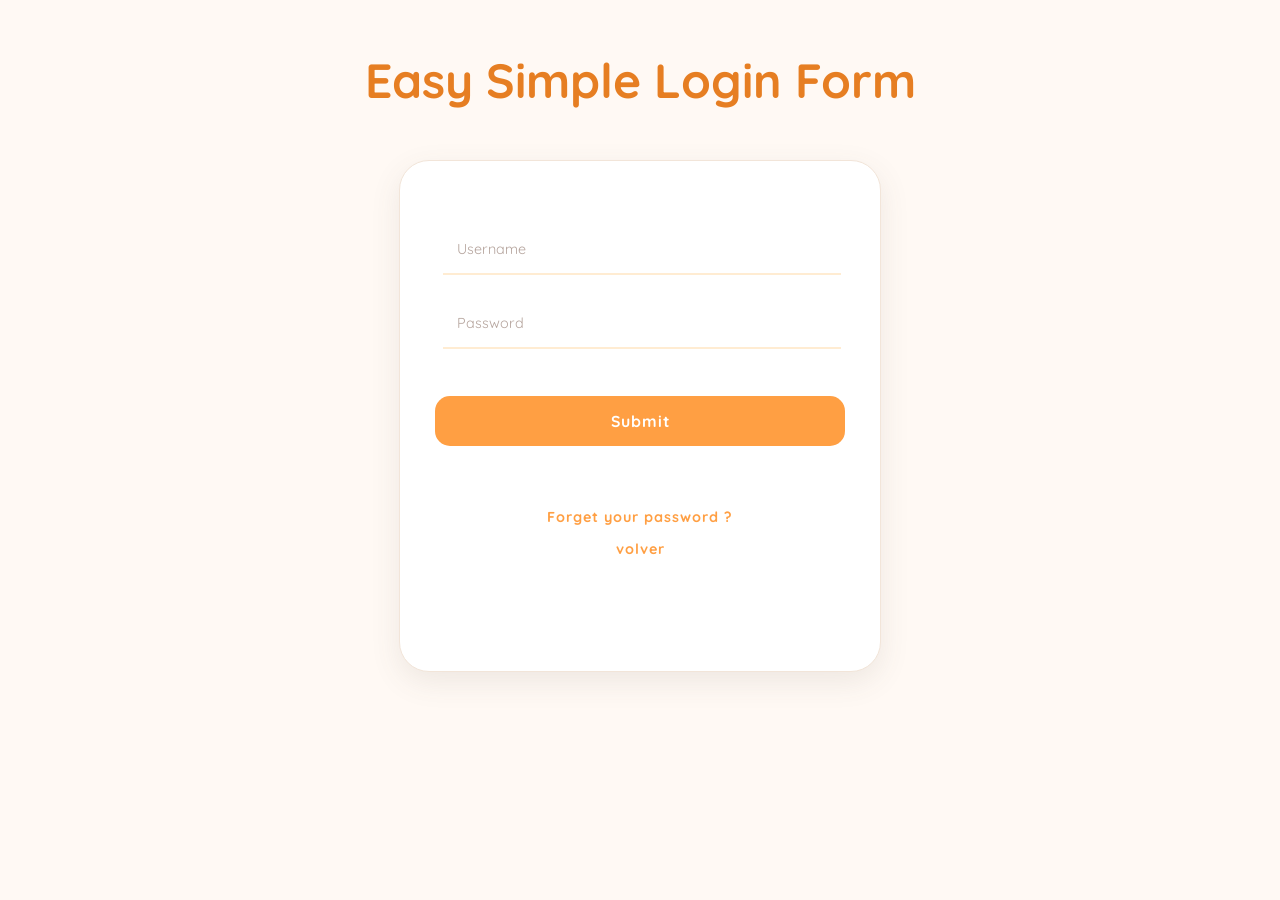
==== HTML/ingreso.html @ 41f81889 "Front V2.0.2" ====
<!DOCTYPE html>
<html lang="es">
<head>
<meta charset="utf-8">
<title></title>
<link rel="stylesheet" type="text/css" href="../CSS/estilos.formulario.css">
</head>
<body>
<!--Main-->
<div class="main">
<h1>Easy Simple Login Form</h1>
<div class="row">
<div class="form-p">
<form action="../SI/ADMIN/HTML/index-admin.html" method="post">
<input class="text" type="text" placeholder="Username" name="Username"

required>

<input class="text" type="password" placeholder="Password"

name="Password" required>

<input type="submit" value="Submit">
</form>
<p><a href="#">Forget your password ?</a></p>
<a href="../index.html">volver</a>
</div>
</div>
</div>
</body>
</html>
---- CSS/estilos.formulario.css ----
@import url('https://fonts.googleapis.com/css2?family=Quicksand:wght@400;700&display=swap');

body {
    /* Mantenemos Dancing Script si lo prefieres para títulos, 
       pero aplicamos la base de Feline Society */
    font-family: 'Quicksand', sans-serif;
    background-color: #fff9f4; 
    background-image: url('../img/CATBG.jpg');
    background-size: cover;
    background-attachment: fixed;
}

h1 {
    font-family: 'Quicksand', sans-serif;
    text-align: center;
    font-size: 3em;
    color: #e67e22; /* Naranja vibrante de Feline */
    font-weight: 700;
    margin-top: 50px;
}

.row {
    background-color: #ffffff; /* Fondo blanco sólido para el formulario */
    background-image: url('../PROYECTO_A/IMG/ICON.jpg'); /* Imagen de fondo sutil o logo */
    background-size: 50px;
    background-repeat: no-repeat;
    background-position: top right;
    width: 420px;
    height: auto; /* Auto para que no se corte el contenido */
    min-height: 450px;
    padding: 30px;
    margin: 50px auto;
    border-radius: 30px; /* Bordes redondeados como el contenedor principal */
    box-shadow: 0 10px 30px rgba(93, 74, 68, 0.1);
    border: 1px solid #f2e5d9;
}

.form-p {
    padding: 5px;
}

.text {
    display: block;
    width: 90%;
    border: none;
    border-bottom: solid 2px #ffecd2; /* Línea melocotón */
    padding: 1em;
    font-size: 1em;
    font-family: 'Quicksand', sans-serif;
    color: #5d4a44; /* Marrón oscuro suave */
    margin: 25px 0 0;
    margin-left: 8px;
    outline: none;
    background-color: transparent;
    transition: all 0.3s cubic-bezier(0.64, 0.09, 0.08, 1);
}

/* Efecto al hacer foco en el input */
.text:focus {
    border-bottom: solid 2px #ff9f43;
}

::-webkit-input-placeholder {
    color: #b5a49d; /* Grisáceo cálido */
    font-family: 'Quicksand', sans-serif;
}

input[type="submit"] {
    font-size: 1.1em;
    background-color: #ff9f43; /* Naranja botón principal */
    color: #fff;
    font-family: 'Quicksand', sans-serif;
    font-weight: 700;
    width: 100%;
    height: 50px;
    outline: none;
    border: none;
    border-radius: 15px; /* Botón redondeado */
    margin: 3em 0;
    transition: 0.5s all;
    text-align: center;
    letter-spacing: 1px;
    cursor: pointer;
}

input[type="submit"]:hover {
    background-color: #5d4a44; /* Cambia al marrón oscuro al pasar el mouse */
    transform: translateY(-5px); /* Salta un poquito hacia arriba */
}

.form-p {
    margin-top: 5px;
    font-size: 0.9em;
    color: #7a6a64;
    letter-spacing: 1px;
    text-align: center;
}

.form-p a {
    color: #ff9f43;
    font-weight: 700;
    text-decoration: none;
    transition: .5s all;
}

.form-p a:hover {
    color: #e67e22;
    text-decoration: underline;
}
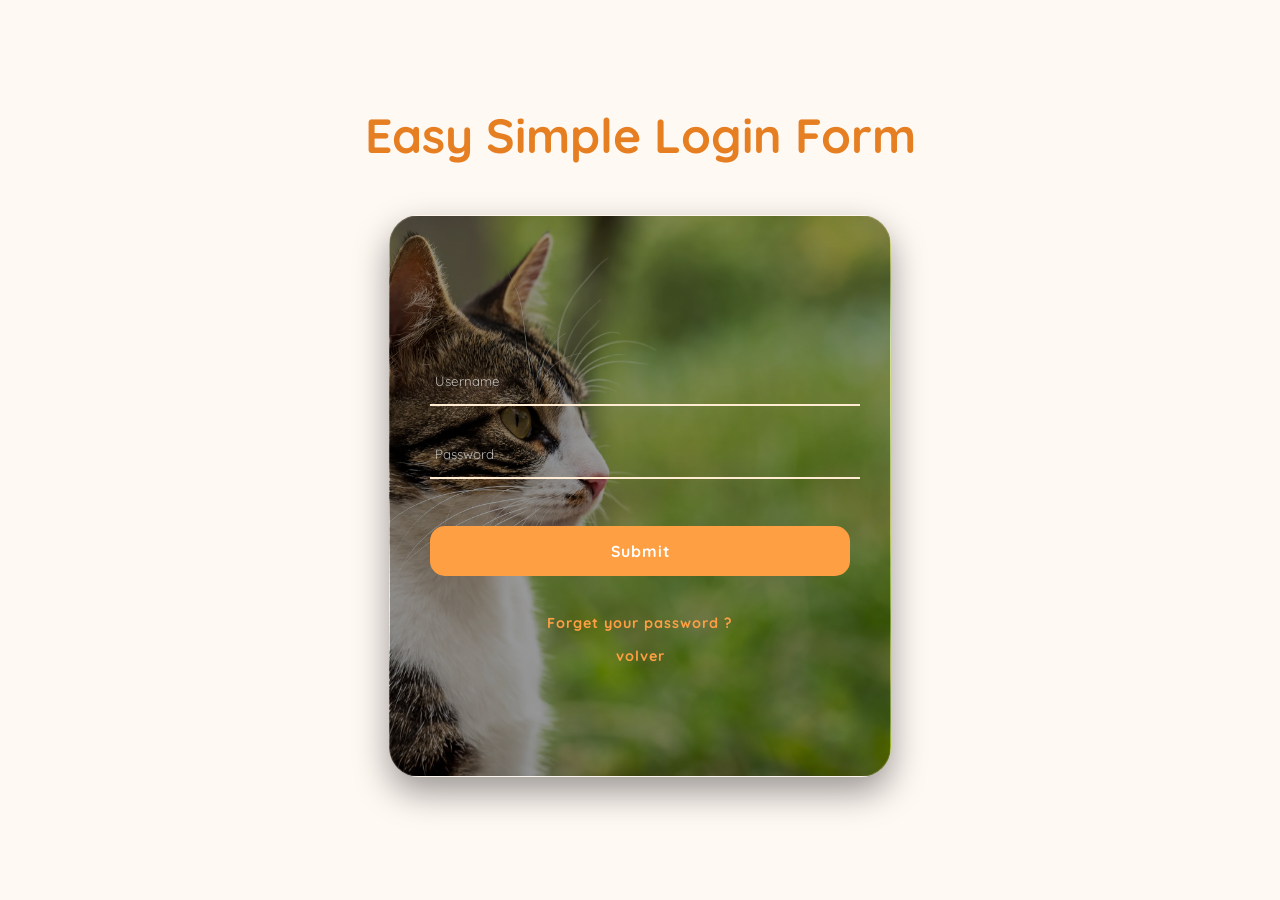
==== commit 20335041: "Front V2.5" ====
--- a/HTML/ingreso.html
+++ b/HTML/ingreso.html
@@ -1,31 +1,30 @@
 <!DOCTYPE html>
 <html lang="es">
+
 <head>
-<meta charset="utf-8">
-<title></title>
-<link rel="stylesheet" type="text/css" href="../CSS/estilos.formulario.css">
+    <meta charset="utf-8">
+    <title></title>
+    <link rel="stylesheet" type="text/css" href="../CSS/estilos.formulario.css">
 </head>
+
 <body>
-<!--Main-->
-<div class="main">
-<h1>Easy Simple Login Form</h1>
-<div class="row">
-<div class="form-p">
-<form action="../SI/ADMIN/HTML/index-admin.html" method="post">
-<input class="text" type="text" placeholder="Username" name="Username"
+    <!--Main-->
+    <div class="main">
+        <h1>Easy Simple Login Form</h1>
+        <div class="row">
+            <div class="form-p">
+                <form action="../SI/ADMIN/HTML/MOD_3/index-admin.html" method="get">
+                    <input class="text" type="text" placeholder="Username" name="Username" required>
 
-required>
+                    <input class="text" type="password" placeholder="Password" name="Password" required>
 
-<input class="text" type="password" placeholder="Password"
+                    <input type="submit" value="Submit">
+                </form>
+                <p><a href="#">Forget your password ?</a></p>
+                <a href="../index.html">volver</a>
+            </div>
+        </div>
+    </div>
+</body>
 
-name="Password" required>
-
-<input type="submit" value="Submit">
-</form>
-<p><a href="#">Forget your password ?</a></p>
-<a href="../index.html">volver</a>
-</div>
-</div>
-</div>
-</body>
 </html>
--- a/CSS/estilos.formulario.css
+++ b/CSS/estilos.formulario.css
@@ -1,73 +1,78 @@
 @import url('https://fonts.googleapis.com/css2?family=Quicksand:wght@400;700&display=swap');
 
+/* --- BASE --- */
 body {
-    /* Mantenemos Dancing Script si lo prefieres para títulos, 
-       pero aplicamos la base de Feline Society */
     font-family: 'Quicksand', sans-serif;
     background-color: #fff9f4; 
     background-image: url('../img/CATBG.jpg');
     background-size: cover;
     background-attachment: fixed;
+    margin: 0;
+    display: flex;
+    justify-content: center;
+    align-items: center;
+    min-height: 100vh;
 }
 
 h1 {
     font-family: 'Quicksand', sans-serif;
     text-align: center;
     font-size: 3em;
-    color: #e67e22; /* Naranja vibrante de Feline */
+    color: #e67e22; 
     font-weight: 700;
-    margin-top: 50px;
+    margin-bottom: 20px;
 }
 
 .row {
-    background-color: #ffffff; /* Fondo blanco sólido para el formulario */
-    background-image: url('../PROYECTO_A/IMG/ICON.jpg'); /* Imagen de fondo sutil o logo */
-    background-size: 50px;
+    background-image: linear-gradient(rgba(0, 0, 0, 0.4), rgba(0, 0, 0, 0.4)), 
+                      url('../IMG/BGINSIDECAT.jpg'); 
+    
+    background-size: cover;       /* Importante: estira la imagen */
+    background-position: center;  /* Centra la cara del gato */
     background-repeat: no-repeat;
-    background-position: top right;
+    
     width: 420px;
-    height: auto; /* Auto para que no se corte el contenido */
-    min-height: 450px;
-    padding: 30px;
+    min-height: 480px; /* Un poco más alto para que luzca la imagen */
+    padding: 40px;
     margin: 50px auto;
-    border-radius: 30px; /* Bordes redondeados como el contenedor principal */
-    box-shadow: 0 10px 30px rgba(93, 74, 68, 0.1);
-    border: 1px solid #f2e5d9;
+    border-radius: 30px; 
+    box-shadow: 0 15px 35px rgba(0, 0, 0, 0.4);
+    border: 1px solid rgba(255, 236, 210, 0.2);
+    
+    display: flex;
+    flex-direction: column;
+    justify-content: center;
 }
 
-.form-p {
-    padding: 5px;
+/* --- ESTO HACE QUE LAS LÍNEAS SE VEAN PERFECTAS --- */
+.text {
+    display: block;
+    width: 100%; /* Obligatorio para que la línea blanca cruce todo el form */
+    background-color: transparent;
+    border: none;
+    border-bottom: 2px solid #ffecd2; /* Tu línea melocotón */
+    padding: 15px 5px;
+    margin-top: 25px;
+    color: #ffffff; /* Texto blanco para el fondo oscuro */
+    font-family: 'Quicksand', sans-serif;
+    outline: none;
+    transition: 0.3s all;
 }
 
-.text {
-    display: block;
-    width: 90%;
-    border: none;
-    border-bottom: solid 2px #ffecd2; /* Línea melocotón */
-    padding: 1em;
-    font-size: 1em;
-    font-family: 'Quicksand', sans-serif;
-    color: #5d4a44; /* Marrón oscuro suave */
-    margin: 25px 0 0;
-    margin-left: 8px;
-    outline: none;
-    background-color: transparent;
-    transition: all 0.3s cubic-bezier(0.64, 0.09, 0.08, 1);
+.text:focus {
+    border-bottom: 2px solid #ff9f43; /* Naranja cuando escribes */
 }
 
-/* Efecto al hacer foco en el input */
-.text:focus {
-    border-bottom: solid 2px #ff9f43;
-}
-
+/* Placeholders claros para el fondo oscuro */
 ::-webkit-input-placeholder {
-    color: #b5a49d; /* Grisáceo cálido */
+    color: rgba(255, 255, 255, 0.7);
     font-family: 'Quicksand', sans-serif;
 }
 
+/* --- BOTÓN --- */
 input[type="submit"] {
     font-size: 1.1em;
-    background-color: #ff9f43; /* Naranja botón principal */
+    background-color: #ff9f43; 
     color: #fff;
     font-family: 'Quicksand', sans-serif;
     font-weight: 700;
@@ -75,8 +80,8 @@
     height: 50px;
     outline: none;
     border: none;
-    border-radius: 15px; /* Botón redondeado */
-    margin: 3em 0;
+    border-radius: 15px; 
+    margin: 3em 0 1.5em; /* Ajuste de margen */
     transition: 0.5s all;
     text-align: center;
     letter-spacing: 1px;
@@ -84,26 +89,29 @@
 }
 
 input[type="submit"]:hover {
-    background-color: #5d4a44; /* Cambia al marrón oscuro al pasar el mouse */
-    transform: translateY(-5px); /* Salta un poquito hacia arriba */
+    background-color: #5d4a44; 
+    transform: translateY(-5px);
 }
 
+/* --- ENLACES Y TEXTOS --- */
 .form-p {
     margin-top: 5px;
     font-size: 0.9em;
-    color: #7a6a64;
+    color: #ffffff; /* Texto blanco para legibilidad */
     letter-spacing: 1px;
     text-align: center;
 }
 
-.form-p a {
+.form-p a, a[href="../index.html"] {
     color: #ff9f43;
     font-weight: 700;
     text-decoration: none;
     transition: .5s all;
+    display: block;
+    margin-top: 10px;
 }
 
-.form-p a:hover {
+.form-p a:hover, a[href="../index.html"]:hover {
     color: #e67e22;
     text-decoration: underline;
 }
